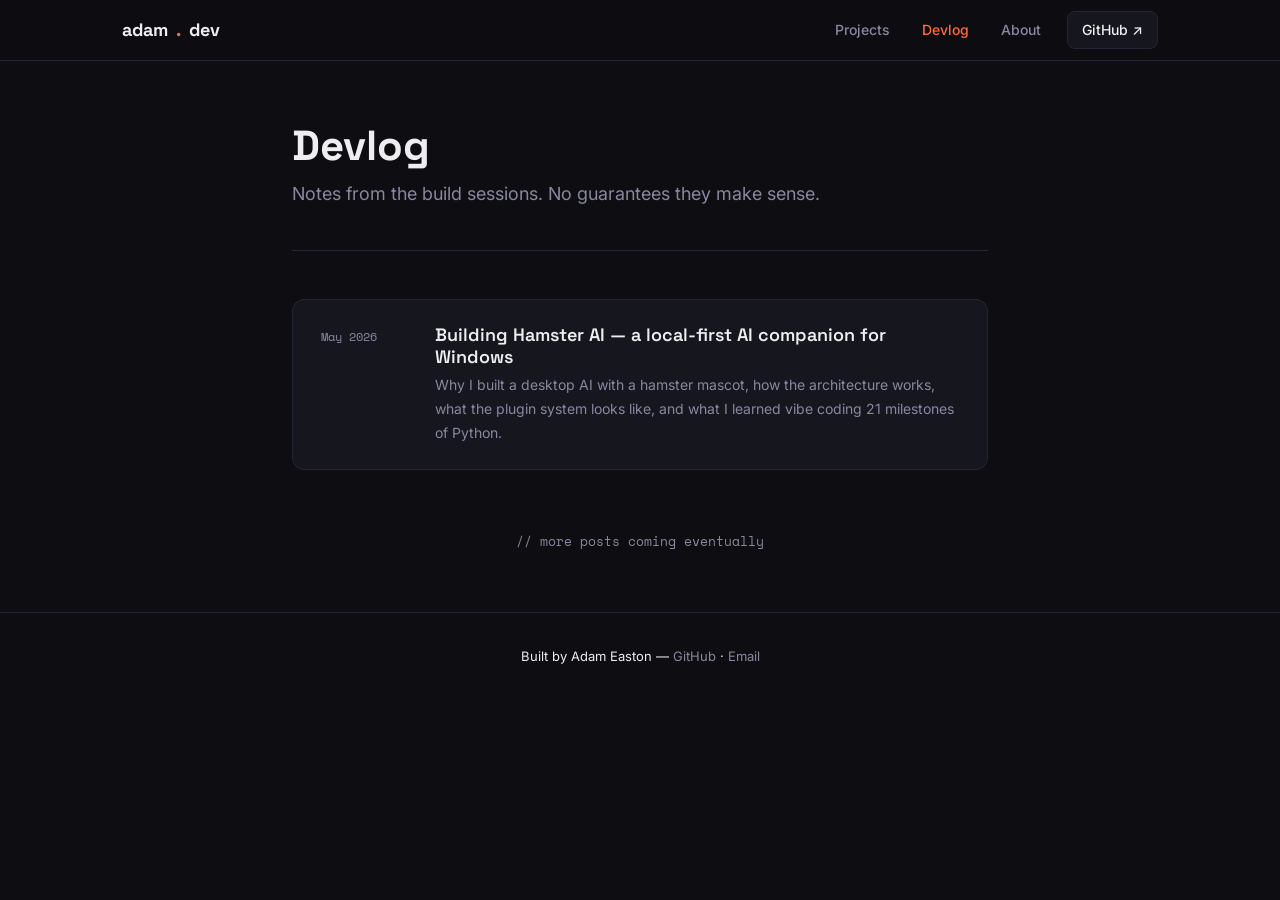
==== blog/index.html @ c4291e0f "Rebuild site — ditch Wix, new personal site with projects and devlog" ====
<!DOCTYPE html>
<html lang="en">
<head>
  <meta charset="UTF-8">
  <meta name="viewport" content="width=device-width, initial-scale=1">
  <title>Devlog — Adam Easton</title>
  <link rel="stylesheet" href="../assets/css/style.css">
</head>
<body>

<nav class="nav">
  <div class="nav-inner">
    <a href="/" class="nav-logo">adam<span>.</span>dev</a>
    <button class="hamburger" id="hamburger">☰</button>
    <div class="nav-links">
      <a href="/projects/">Projects</a>
      <a href="/blog/">Devlog</a>
      <a href="/about.html">About</a>
      <a href="https://github.com/Easton99" target="_blank" class="nav-gh">GitHub ↗</a>
    </div>
  </div>
</nav>

<div class="page-narrow">

  <div class="page-title">
    <h1>Devlog</h1>
    <p>Notes from the build sessions. No guarantees they make sense.</p>
  </div>

  <div class="blog-list">

    <a href="/blog/hamster-ai.html" class="blog-card">
      <span class="blog-card-date">May 2026</span>
      <div class="blog-card-body">
        <h3>Building Hamster AI — a local-first AI companion for Windows</h3>
        <p>Why I built a desktop AI with a hamster mascot, how the architecture works, what the plugin system looks like, and what I learned vibe coding 21 milestones of Python.</p>
      </div>
    </a>

  </div>

  <div style="text-align: center; padding: 60px 0; color: var(--muted); font-family: 'Space Mono', monospace; font-size: 13px;">
    // more posts coming eventually
  </div>

</div>

<footer>
  <p>Built by Adam Easton &mdash; <a href="https://github.com/Easton99" target="_blank">GitHub</a> &middot; <a href="mailto:adameaston99@gmail.com">Email</a></p>
</footer>

<script src="../assets/js/site.js"></script>
</body>
</html>
---- assets/css/style.css ----
@import url('https://fonts.googleapis.com/css2?family=Space+Grotesk:wght@400;500;600;700&family=Inter:wght@400;500&family=Space+Mono&display=swap');

/* ── Reset ───────────────────────────────────────────────────────────────── */
*, *::before, *::after { box-sizing: border-box; margin: 0; padding: 0; }

:root {
  --bg:      #0D0D12;
  --surface: #16161F;
  --surface2:#1E1E2A;
  --border:  #252535;
  --orange:  #FF6B35;
  --purple:  #7C3AED;
  --green:   #10B981;
  --yellow:  #FFD23F;
  --text:    #EEEEF0;
  --muted:   #8888A0;
  --radius:  12px;
}

html { scroll-behavior: smooth; }

body {
  font-family: 'Inter', sans-serif;
  font-size: 16px;
  line-height: 1.7;
  color: var(--text);
  background: var(--bg);
}

h1, h2, h3, h4 {
  font-family: 'Space Grotesk', sans-serif;
  line-height: 1.2;
}

a { color: var(--orange); text-decoration: none; transition: opacity 0.15s; }
a:hover { opacity: 0.8; text-decoration: underline; }

p { margin-bottom: 1rem; color: var(--text); }

ul, ol { padding-left: 1.5rem; margin-bottom: 1rem; }
li { margin-bottom: 0.3rem; }

strong { font-weight: 600; }

code {
  font-family: 'Space Mono', monospace;
  font-size: 0.85em;
  background: var(--surface2);
  border: 1px solid var(--border);
  border-radius: 4px;
  padding: 2px 7px;
  color: var(--orange);
}

pre {
  background: var(--surface);
  border: 1px solid var(--border);
  border-radius: var(--radius);
  padding: 20px 24px;
  overflow-x: auto;
  margin: 1rem 0 1.5rem;
}

pre code {
  background: none;
  border: none;
  padding: 0;
  color: #B8C0CC;
  font-size: 0.875rem;
}

hr {
  border: none;
  border-top: 1px solid var(--border);
  margin: 2.5rem 0;
}

/* ── Nav ─────────────────────────────────────────────────────────────────── */
.nav {
  position: sticky;
  top: 0;
  z-index: 100;
  background: rgba(13, 13, 18, 0.85);
  backdrop-filter: blur(12px);
  border-bottom: 1px solid var(--border);
}

.nav-inner {
  max-width: 1100px;
  margin: 0 auto;
  padding: 0 32px;
  height: 60px;
  display: flex;
  align-items: center;
  gap: 32px;
}

.nav-logo {
  font-family: 'Space Grotesk', sans-serif;
  font-weight: 700;
  font-size: 18px;
  color: var(--text);
  text-decoration: none;
  display: flex;
  align-items: center;
  gap: 8px;
}

.nav-logo:hover { opacity: 1; text-decoration: none; }

.nav-logo span { color: var(--orange); }

.nav-links {
  display: flex;
  gap: 4px;
  align-items: center;
  margin-left: auto;
}

.nav-links a {
  color: var(--muted);
  font-size: 14px;
  font-weight: 500;
  padding: 6px 14px;
  border-radius: 8px;
  text-decoration: none;
  transition: color 0.15s, background 0.15s;
}

.nav-links a:hover { color: var(--text); background: var(--surface); }
.nav-links a.active { color: var(--orange); }

.nav-links .nav-gh {
  color: var(--text);
  background: var(--surface);
  border: 1px solid var(--border);
  margin-left: 8px;
}

.nav-links .nav-gh:hover { border-color: var(--orange); color: var(--orange); }

.hamburger {
  display: none;
  background: none;
  border: none;
  color: var(--text);
  font-size: 22px;
  cursor: pointer;
  margin-left: auto;
  padding: 4px;
}

/* ── Page wrapper ─────────────────────────────────────────────────────────── */
.page { max-width: 1100px; margin: 0 auto; padding: 0 32px; }
.page-narrow { max-width: 760px; margin: 0 auto; padding: 0 32px; }

/* ── Hero ─────────────────────────────────────────────────────────────────── */
.hero {
  padding: 100px 32px 80px;
  max-width: 1100px;
  margin: 0 auto;
}

.hero-eyebrow {
  font-family: 'Space Mono', monospace;
  font-size: 13px;
  color: var(--orange);
  letter-spacing: 2px;
  text-transform: uppercase;
  margin-bottom: 16px;
}

.hero h1 {
  font-size: clamp(42px, 6vw, 72px);
  font-weight: 700;
  color: var(--text);
  margin-bottom: 16px;
}

.hero h1 .highlight { color: var(--orange); }

.hero-sub {
  font-size: 20px;
  color: var(--muted);
  max-width: 560px;
  margin-bottom: 36px;
  line-height: 1.6;
}

.hero-cta { display: flex; gap: 12px; flex-wrap: wrap; }

/* ── Buttons ──────────────────────────────────────────────────────────────── */
.btn {
  display: inline-block;
  padding: 11px 24px;
  border-radius: 8px;
  font-family: 'Space Grotesk', sans-serif;
  font-weight: 600;
  font-size: 15px;
  cursor: pointer;
  text-decoration: none;
  transition: all 0.15s;
  border: none;
}

.btn:hover { text-decoration: none; opacity: 1; }

.btn-primary { background: var(--orange); color: white; }
.btn-primary:hover { background: #e85a24; }

.btn-ghost {
  background: transparent;
  color: var(--text);
  border: 1px solid var(--border);
}
.btn-ghost:hover { border-color: var(--orange); color: var(--orange); }

/* ── Section ──────────────────────────────────────────────────────────────── */
.section { padding: 60px 0; }
.section-title {
  font-size: 13px;
  font-family: 'Space Mono', monospace;
  color: var(--orange);
  letter-spacing: 2px;
  text-transform: uppercase;
  margin-bottom: 12px;
}
.section h2 {
  font-size: 32px;
  font-weight: 700;
  margin-bottom: 8px;
  color: var(--text);
}
.section-lead {
  font-size: 17px;
  color: var(--muted);
  margin-bottom: 40px;
}

/* ── Project cards ────────────────────────────────────────────────────────── */
.project-grid {
  display: grid;
  grid-template-columns: repeat(auto-fill, minmax(320px, 1fr));
  gap: 20px;
  margin-top: 32px;
}

.project-card {
  background: var(--surface);
  border: 1px solid var(--border);
  border-radius: var(--radius);
  padding: 28px;
  display: flex;
  flex-direction: column;
  gap: 12px;
  transition: border-color 0.2s, transform 0.2s;
  text-decoration: none;
}

.project-card:hover {
  border-color: var(--orange);
  transform: translateY(-2px);
  text-decoration: none;
}

.project-card-emoji { font-size: 36px; }

.project-card h3 {
  font-size: 20px;
  font-weight: 700;
  color: var(--text);
  margin: 0;
}

.project-card p {
  font-size: 14px;
  color: var(--muted);
  margin: 0;
  line-height: 1.6;
  flex: 1;
}

.project-tags {
  display: flex;
  flex-wrap: wrap;
  gap: 6px;
  margin-top: 4px;
}

.tag {
  font-size: 11px;
  font-family: 'Space Mono', monospace;
  padding: 3px 10px;
  border-radius: 20px;
  background: var(--surface2);
  border: 1px solid var(--border);
  color: var(--muted);
}

.tag.python { border-color: #3776AB; color: #3776AB; }
.tag.react  { border-color: #61DAFB; color: #61DAFB; }
.tag.ollama { border-color: var(--green); color: var(--green); }
.tag.supabase { border-color: var(--green); color: var(--green); }
.tag.windows { border-color: var(--purple); color: #A78BFA; }
.tag.pwa    { border-color: var(--yellow); color: var(--yellow); }

.project-card-footer {
  display: flex;
  align-items: center;
  justify-content: space-between;
  margin-top: 4px;
}

.project-link {
  font-size: 13px;
  font-weight: 600;
  color: var(--orange);
}

/* ── Blog list ────────────────────────────────────────────────────────────── */
.blog-list { display: flex; flex-direction: column; gap: 16px; margin-top: 32px; }

.blog-card {
  background: var(--surface);
  border: 1px solid var(--border);
  border-radius: var(--radius);
  padding: 24px 28px;
  display: flex;
  gap: 24px;
  align-items: flex-start;
  text-decoration: none;
  transition: border-color 0.2s;
}

.blog-card:hover { border-color: var(--orange); text-decoration: none; }

.blog-card-date {
  font-family: 'Space Mono', monospace;
  font-size: 12px;
  color: var(--muted);
  white-space: nowrap;
  padding-top: 3px;
  min-width: 90px;
}

.blog-card-body h3 {
  font-size: 18px;
  font-weight: 600;
  color: var(--text);
  margin-bottom: 6px;
}

.blog-card-body p {
  font-size: 14px;
  color: var(--muted);
  margin: 0;
}

/* ── Blog post ────────────────────────────────────────────────────────────── */
.post-header { padding: 60px 0 40px; }

.post-meta {
  font-family: 'Space Mono', monospace;
  font-size: 12px;
  color: var(--muted);
  margin-bottom: 16px;
  display: flex;
  gap: 16px;
  flex-wrap: wrap;
}

.post-header h1 {
  font-size: clamp(28px, 5vw, 48px);
  font-weight: 700;
  margin-bottom: 16px;
}

.post-lead {
  font-size: 19px;
  color: var(--muted);
  line-height: 1.6;
  margin-bottom: 0;
}

.post-body { padding-bottom: 80px; }

.post-body h2 {
  font-size: 26px;
  font-weight: 700;
  margin: 48px 0 16px;
  color: var(--text);
}

.post-body h3 {
  font-size: 19px;
  font-weight: 600;
  color: var(--orange);
  margin: 32px 0 10px;
}

.post-body p { color: #CCCCD8; line-height: 1.8; }

.post-body ul, .post-body ol { color: #CCCCD8; }

.callout {
  border-left: 3px solid var(--orange);
  background: var(--surface);
  border-radius: 0 var(--radius) var(--radius) 0;
  padding: 16px 20px;
  margin: 24px 0;
  font-size: 15px;
}

/* ── About ────────────────────────────────────────────────────────────────── */
.about-grid {
  display: grid;
  grid-template-columns: 1fr 1fr;
  gap: 40px;
  margin-top: 40px;
}

.stat-box {
  background: var(--surface);
  border: 1px solid var(--border);
  border-radius: var(--radius);
  padding: 24px;
  text-align: center;
}

.stat-box .num {
  font-family: 'Space Grotesk', sans-serif;
  font-size: 42px;
  font-weight: 700;
  color: var(--orange);
  display: block;
}

.stat-box .label {
  font-size: 13px;
  color: var(--muted);
}

/* ── Footer ───────────────────────────────────────────────────────────────── */
footer {
  border-top: 1px solid var(--border);
  padding: 32px;
  text-align: center;
  font-size: 13px;
  color: var(--muted);
}

footer a { color: var(--muted); }
footer a:hover { color: var(--orange); }

/* ── Page title ───────────────────────────────────────────────────────────── */
.page-title {
  padding: 60px 0 40px;
  border-bottom: 1px solid var(--border);
  margin-bottom: 48px;
}

.page-title h1 { font-size: 42px; font-weight: 700; margin-bottom: 8px; }
.page-title p { font-size: 18px; color: var(--muted); margin: 0; }

/* ── Divider text ─────────────────────────────────────────────────────────── */
.divider-label {
  display: flex;
  align-items: center;
  gap: 12px;
  font-family: 'Space Mono', monospace;
  font-size: 11px;
  color: var(--muted);
  letter-spacing: 1px;
  text-transform: uppercase;
  margin: 48px 0 24px;
}
.divider-label::before, .divider-label::after {
  content: '';
  flex: 1;
  height: 1px;
  background: var(--border);
}

/* ── Mobile ───────────────────────────────────────────────────────────────── */
@media (max-width: 768px) {
  .nav-links { display: none; }
  .nav-links.open {
    display: flex;
    flex-direction: column;
    position: absolute;
    top: 60px;
    left: 0; right: 0;
    background: var(--bg);
    border-bottom: 1px solid var(--border);
    padding: 12px 20px 20px;
    gap: 4px;
  }
  .hamburger { display: block; }
  .hero { padding: 60px 20px 48px; }
  .page, .page-narrow { padding: 0 20px; }
  .about-grid { grid-template-columns: 1fr; gap: 20px; }
  .project-grid { grid-template-columns: 1fr; }
  .blog-card { flex-direction: column; gap: 8px; }
  .blog-card-date { min-width: unset; }
  .nav-inner { padding: 0 20px; position: relative; }
}
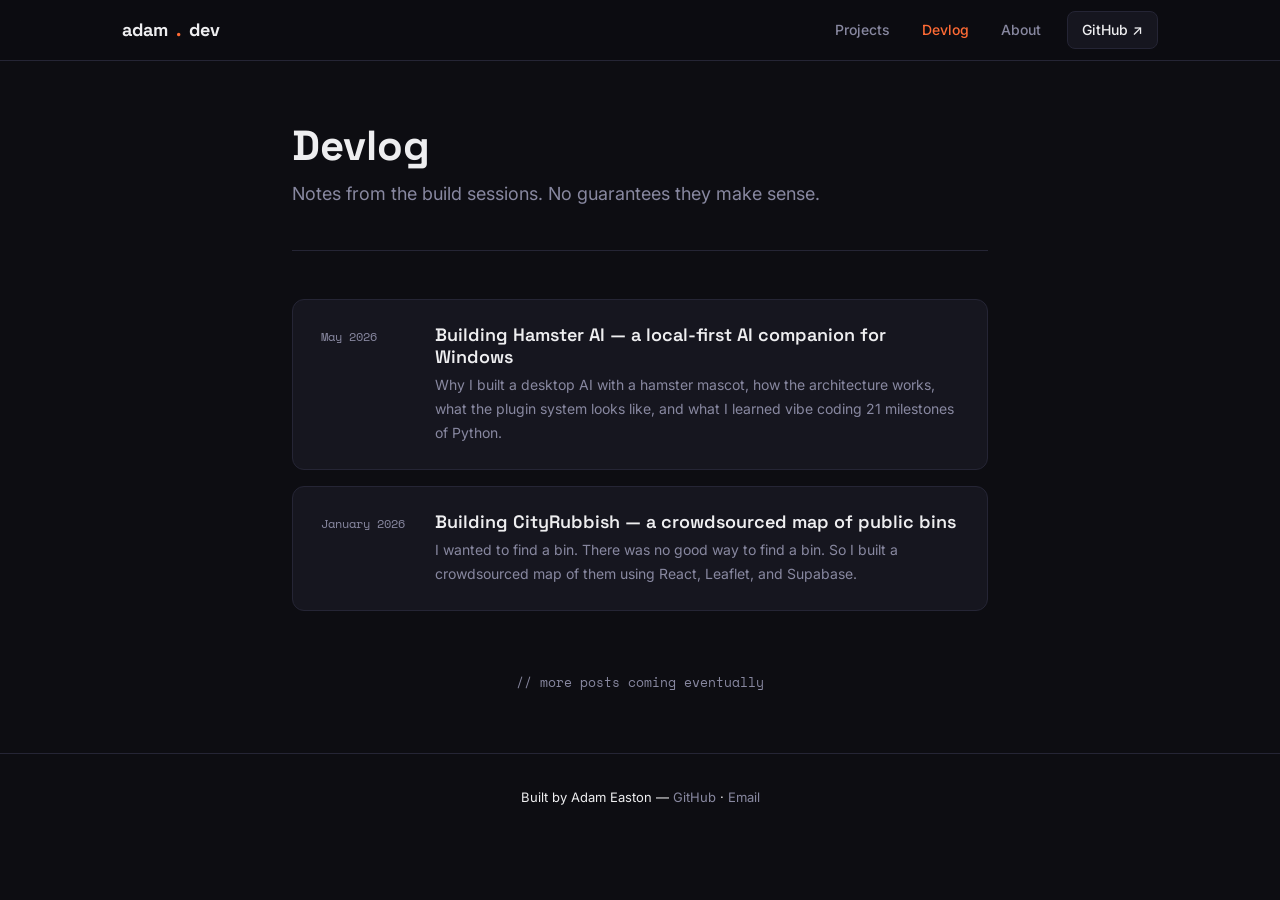
==== commit ada19ec1: "Add CityRubbish devlog post and fix private repo link - New blog/cityrubbish.html devlog covering th" ====
--- a/blog/index.html
+++ b/blog/index.html
@@ -38,6 +38,14 @@
       </div>
     </a>
 
+    <a href="/blog/cityrubbish.html" class="blog-card">
+      <span class="blog-card-date">January 2026</span>
+      <div class="blog-card-body">
+        <h3>Building CityRubbish — a crowdsourced map of public bins</h3>
+        <p>I wanted to find a bin. There was no good way to find a bin. So I built a crowdsourced map of them using React, Leaflet, and Supabase.</p>
+      </div>
+    </a>
+
   </div>
 
   <div style="text-align: center; padding: 60px 0; color: var(--muted); font-family: 'Space Mono', monospace; font-size: 13px;">
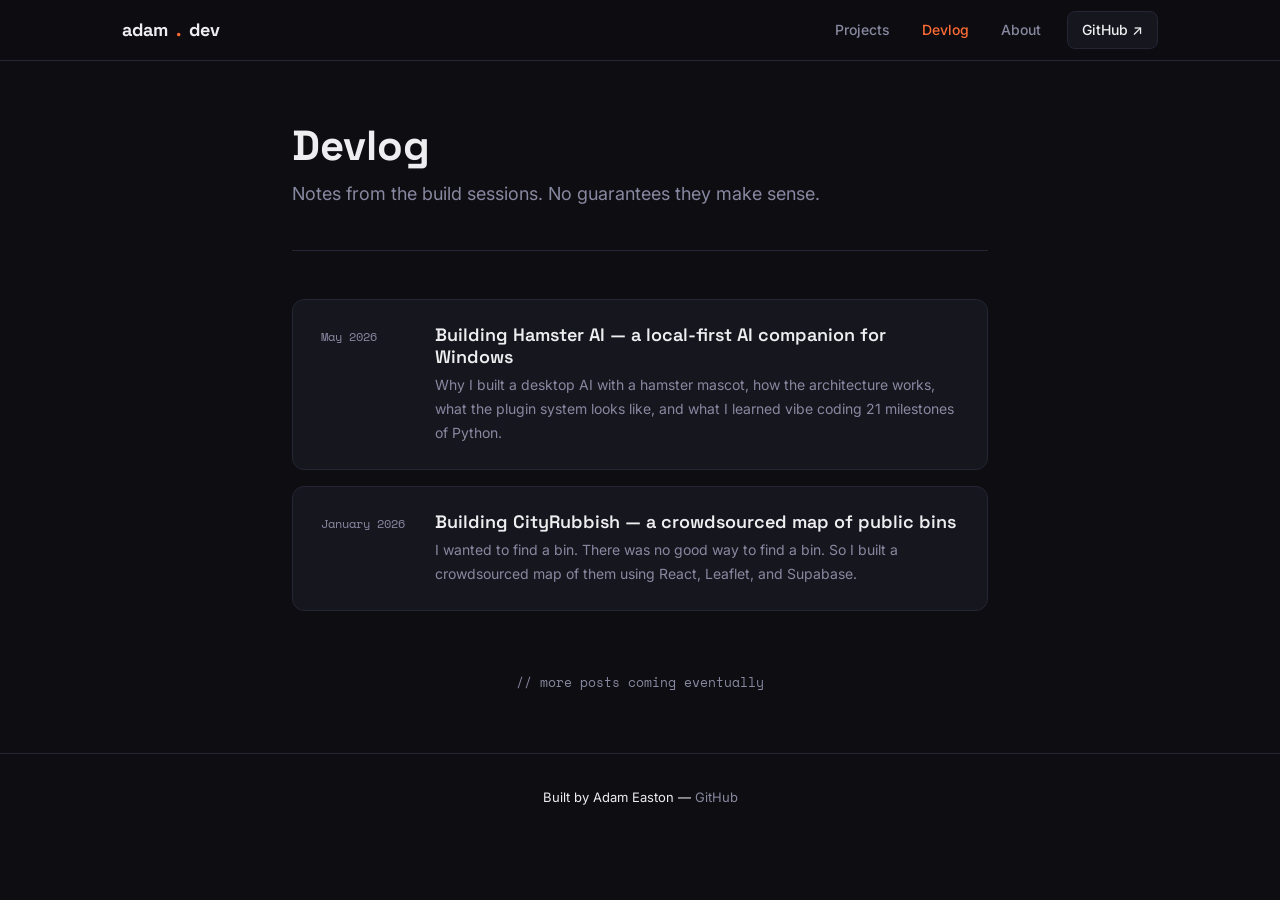
==== commit 9f44b1b0: "Remove email address from all pages Co-Authored-By: Claude Sonnet 4.6 <noreply@anthropic.com>" ====
--- a/blog/index.html
+++ b/blog/index.html
@@ -55,7 +55,7 @@
 </div>
 
 <footer>
-  <p>Built by Adam Easton &mdash; <a href="https://github.com/Easton99" target="_blank">GitHub</a> &middot; <a href="mailto:adameaston99@gmail.com">Email</a></p>
+  <p>Built by Adam Easton &mdash; <a href="https://github.com/Easton99" target="_blank">GitHub</a></p>
 </footer>
 
 <script src="../assets/js/site.js"></script>
